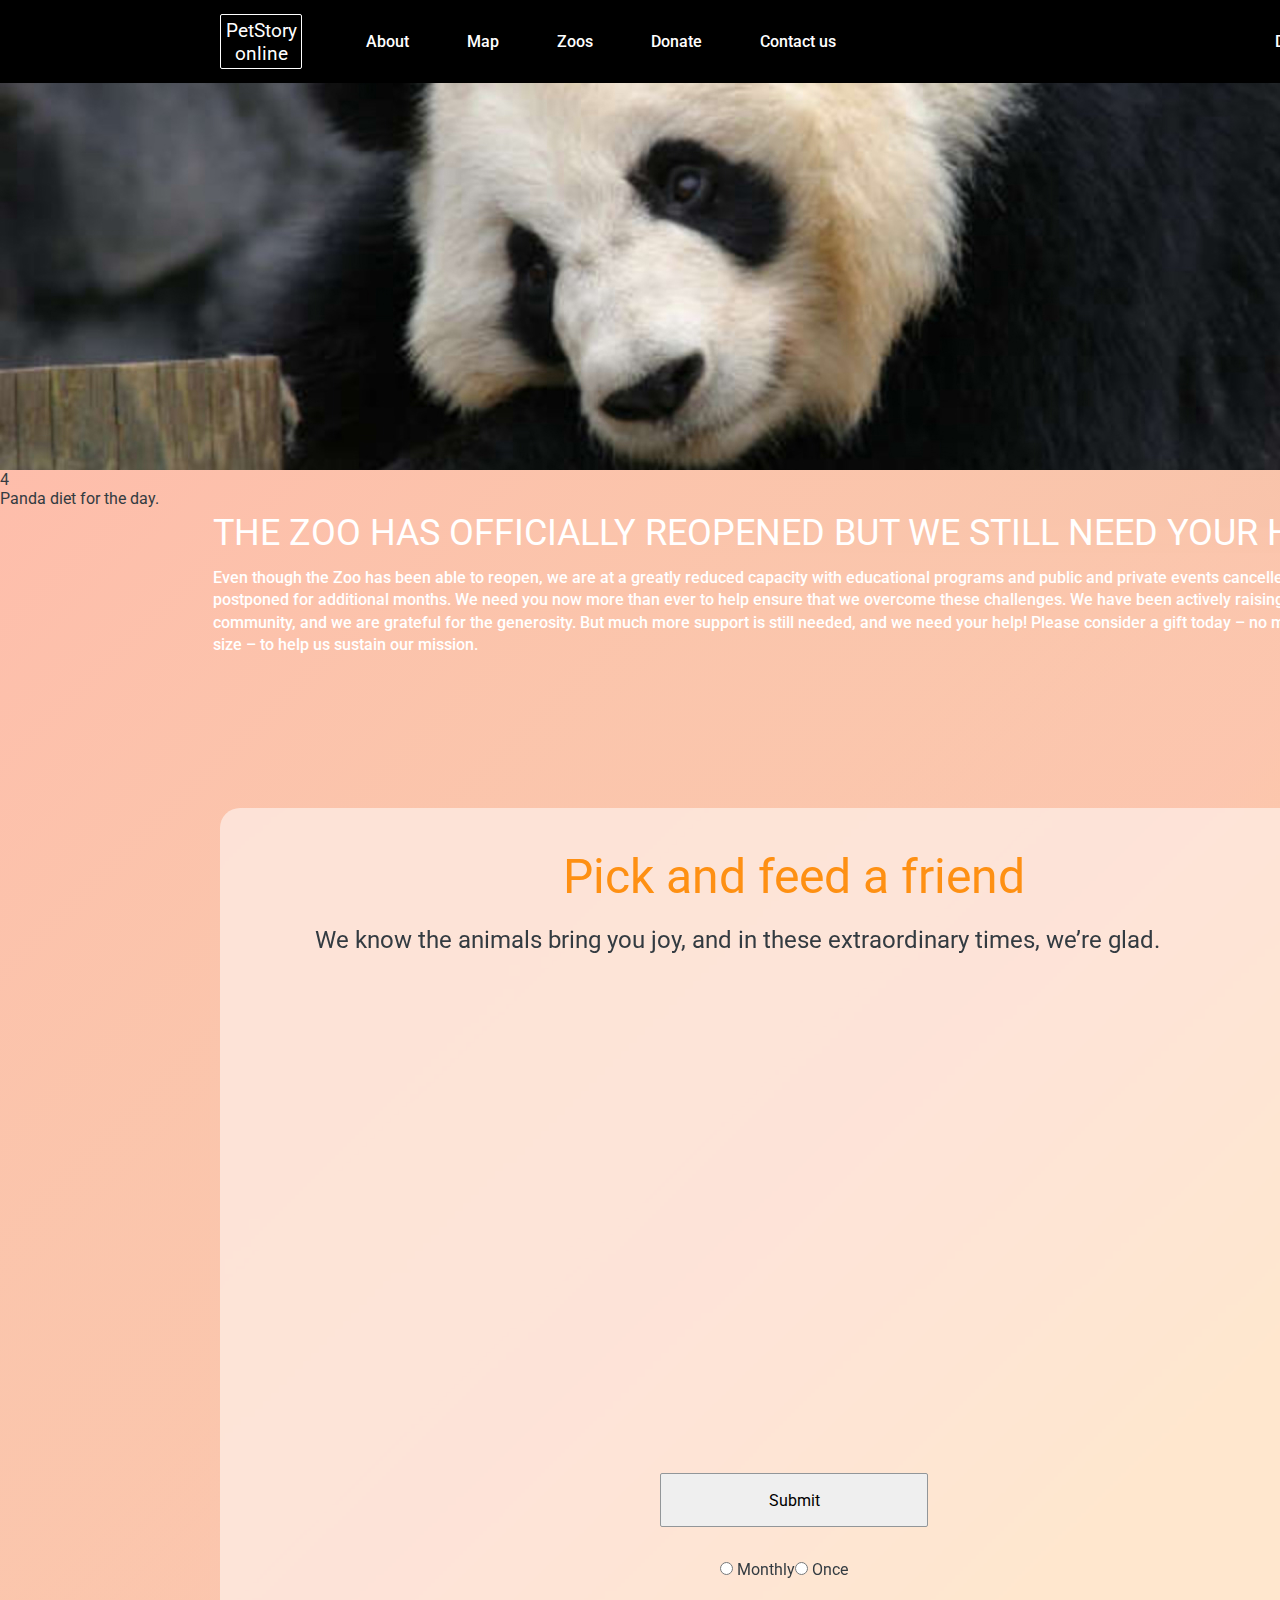
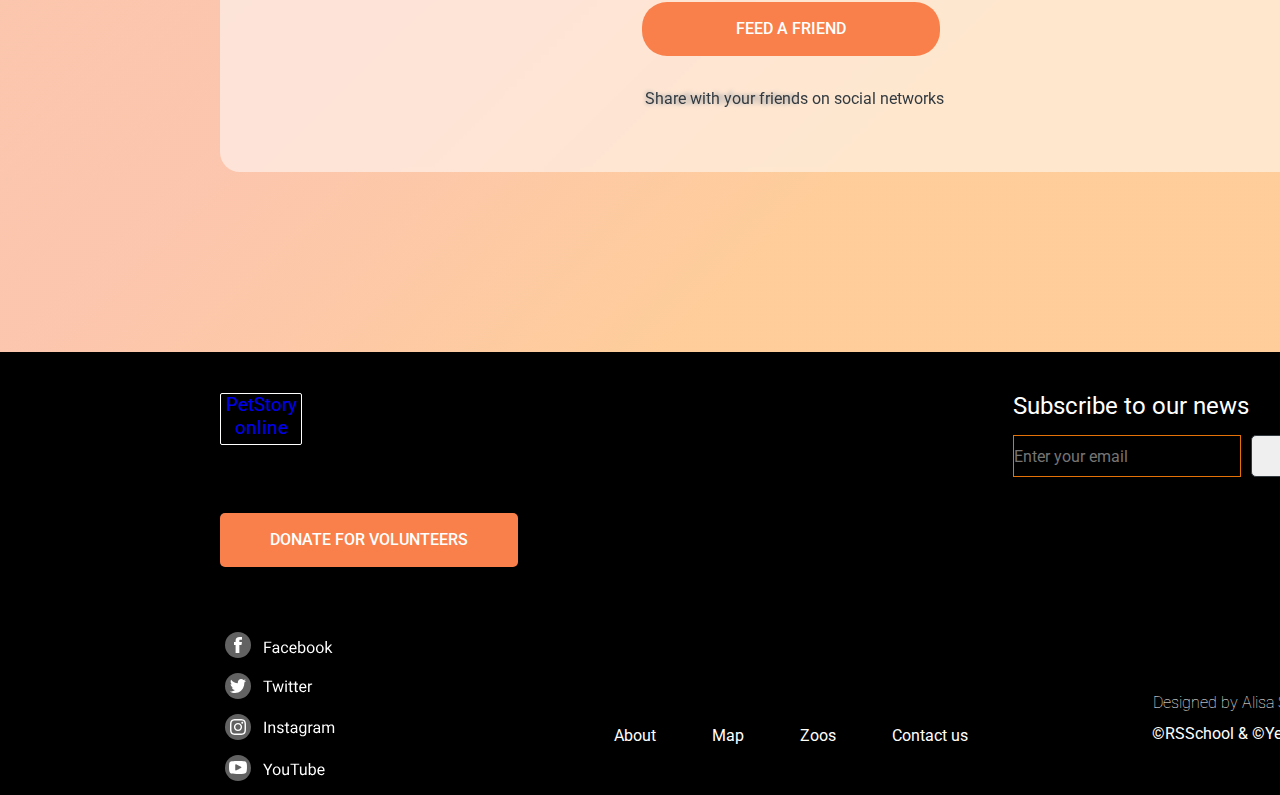
==== pages/donate/donate.html @ 0f8869c0 "initial commit" ====
<!DOCTYPE html>
<html lang="en">

<head>
  <meta charset="UTF-8">
  <meta http-equiv="X-UA-Compatible" content="IE=edge">
  <meta name="viewport" content="width=device-width, initial-scale=1.0">
  <title>Donate</title>
  <link rel="preconnect" href="https://fonts.googleapis.com">
  <link rel="preconnect" href="https://fonts.gstatic.com" crossorigin>
  <link href="https://fonts.googleapis.com/css2?family=Roboto:wght@300;400;500;700&display=swap" rel="stylesheet">
  <link rel="stylesheet" href="./donate.css">
  <script defer src="./donate.js"></script>
</head>

<body>
  <!-- Header start -->
  <header id="header-section">
    <div class="header flex container">
      <h1 class="logo">
        <a href="../main/index.html">PetStory online</a>
      </h1>
      <nav>
        <ul class="menu-header">
          <li><a href="../main/index.html" class="menu-header__link font-weight-500">About</a></li>
          <li><a href="#" class="menu-header__link font-weight-500">Map</a></li>
          <li><a href="#" class="menu-header__link font-weight-500">Zoos</a></li>
          <li><a href="../donate/donate.html" class="menu-header__link font-weight-500">Donate</a></li>
          <li><a href="#" class="menu-header__link font-weight-500">Contact us</a></li>
        </ul>
      </nav>
      <a href="https://www.figma.com/file/ypzT9idgAILaSRVRmDAJxn/online-zoo-3-weeks"
        class="designed-by font-weight-500">Designed by ©</a>
    </div>
  </header>
  <!-- Header end -->

  <!-- Panda start -->
  <section id="panda-section"></section>
  <!-- Panda end -->




  <!-- Donation start -->
    <section id="donation-page">
      <div class="help">
        <h2>THE ZOO HAS OFFICIALLY REOPENED BUT WE STILL NEED YOUR HELP!</h2>
        <p>Even though the Zoo has been able to reopen, we are at a greatly reduced capacity with educational programs and public and private events cancelled or<br> postponed for additional months. We need you now more than ever to help ensure that we overcome these challenges. We have been actively raising funds in the <br>community, and we are grateful for the generosity.  But much more support is still needed, and we need your help! Please consider a gift today – no matter what<br>size – to help us sustain our mission.</p>
      </div>
      <h3>Donation Information</h3>
      <div class="feed-friend">
        <div class="background">
        <h2>Pick and feed a friend</h2>
        <p>We know the animals bring you joy, and in these extraordinary times, we’re glad.</p>
      </div>
     

      <div class="panda-diet>">
        <h2>4</h2>
        <p>Panda diet for the day.</p>
      </div>

      <div class="amount"> 
       <input type="submit" placeholder="another amount">
       </div>

       <div class="radio-input">
        <label>
          <input type="radio" name="radio" />
          Monthly
        </label>
        <label>
          <input type="radio" name="radio" />
          Once
        </label>


       </div>
        


      



    </div>



    
    <button class="feed__button button button--round btn">feed a friend</button>

    <h3>Share with your friends on social networks</h3>
    </section>

  <!-- Donation end -->





  
  <!--footer section start-->
  <footer id="footer-section">
    <div class="footer-container">


      <!--<a href="#home" onclick="toggle()">Home</a> -->
      <!--<h1 class="logo">
        <a href="#">PetStory online</a>
      </h1> -->

      <h2 class="logo">

        <a href="../main/index.html">PetStory online</a>
       </h2>
      
      <div class="submit-form">
        <h2>Subscribe to our news</h2>
        <form>
          <input type="email" placeholder="Enter your email">
          <button type="submit">Submit</button>
        </form>
      </div>

     <!--<button class="button-square" type="submit"> donate for volunteers</button>-->

     <button class="feedback__button button button--square btn">donate for volunteers</button>
      <div class="social-links">
         <ul>
            <li><a href="#"><img src="../../assets/icons/facebook.svg"></a></li>
            <li><a href="#"><img src="../../assets/icons/twitter.svg"></a></li>
            <li><a href="#"><img src="../../assets/icons/instagram.svg"></a></li>
            <li><a href="#"><img src="../../assets/icons/youtube.svg"></a></li>
         </ul>
      </div>

      <nav class="menu">
        <ul>
          <li><a href="#">About</a></li>
          <li><a href="#">Map</a></li>
          <li><a href="#">Zoos</a></li>
          <li><a href="#">Contact us</a></li>
        </ul>
      </nav>
    </div>

    <div class="copyright">
      <h2>Designed by Alisa Samborskaya</h2>
      <p>©RSSchool & ©Yem Digital 2021</p>
    </div>



  </footer> 

  <!--footer-section end-->





</body>

</html>
---- pages/donate/donate.css ----
:root {
  /* Fonts */
  --font-family-roboto: 'Roboto', sans-serif;

  --font-size-114: 114px;
  --font-size-106: 106px;
  --font-size-48: 48px;
  --font-size-36: 36px;
  --font-size-24: 24px;
  --font-size-19: 19px;
  --font-size-16: 16px;
  --font-size-15: 15px;

  --font-weight-700: 700;
  --font-weight-500: 500;
  --font-weight-400: 400;
  --font-weight-300: 300;

  --line-height-80: 80%;
  --line-height-75: 75%;
  --line-height-120: 120%;
  --line-height-130: 130%;
  --line-height-140: 140%;

  /* Colors */
  --color-white: #ffffff;
  --color-black: #000000;
  --color-green: #4b9200;
  --color-orange-dark: #e47209;
  --color-orange: #f9804b;
  --color-yellow: #ffee2e;
  --color-red: #d31414;
  --color-frosted-glass-white: rgba(253, 253, 255, 0.52);
  --color-black-blue: #333b41;
  --color-gray: #767474;
  --color-gray-smoky: #ababab;
  --color-gray-light: #f1f3f2;
}

*,
*::before,
*::after {
  padding: 0;
  margin: 0;
  box-sizing: inherit;
  font: inherit;
}

body {
  box-sizing: border-box;
  color: var(--color-black-blue);
  font-size: var(--font-size-16);
  font-family: var(--font-family-roboto);
  font-weight: var(--font-weight-400);
}

ul,
ol {
  list-style: none;
}

a {
  text-decoration: none;
}

/* Custom classes */
.h1 {
  font-size: var(--font-size-114);
  font-weight: var(--font-weight-700);
  line-height: var(--line-height-80);
}

.h2 {
  font-size: var(--font-size-48);
  font-weight: var(--font-weight-400);
  line-height: var(--line-height-120);
}

.h3 {
  font-size: var(--font-size-36);
  font-weight: var(--font-weight-400);
  line-height: var(--line-height-130);
}

.subtitle {
  font-size: var(--font-size-24);
  font-weight: var(--font-weight-400);
  line-height: var(--line-height-120);
}

.btn {
  font-size: var(--font-size-16);
  font-weight: var(--font-weight-500);
  line-height: var(--line-height-140);
}

.small-paragraph {
  font-size: var(--font-size-15);
  font-weight: var(--font-weight-300);
  line-height: var(--line-height-120);
}

.font-weight-700 {
  font-weight: var(--font-weight-700);
}

.font-weight-500 {
  font-weight: var(--font-weight-500);
}

.font-weight-400 {
  font-weight: var(--font-weight-400);
}

.font-weight-300 {
  font-weight: var(--font-weight-300);
}

/* Componennts */
.container {
  max-width: 1160px;
  margin-inline: auto;
}

@media (max-width: 1000px) {
  .container {
    max-width: 940px;
    background: red;
  }
}

@media (max-width: 640px) {
  .container {
    max-width: 600px;
    background: gray;
  }
}

@media (max-width: 320px) {
  .container {
    max-width: 300px;
    background: yellow;
  }
}

.button {
  width: 298px;
  padding-block: 16px 16px;
  border: none;
  color: var(--color-white);
  background-color: var(--color-orange);
  text-transform: uppercase;
  cursor: pointer;
  transition: all 0.2s;
}

.button--round {
  border-radius: 25px;
}

.button--square {
  border-radius: 5px;
}

.button:hover {
  background-color: var(--color-orange-dark);
}

.button:active {
  background-color: var(--color-green);
}

.button:disabled {
  background-color: var(--color-gray);
}

/* Header */
#header-section {
  padding-block: 14px 14px;
  background-color: var(--color-black);
  width: 1600px;
}

.header.flex {
  display: flex;
  justify-content: space-between;
  align-items: center;
}

.header .logo {
  max-width: 82px;
  padding: 3.5px 4.75px;
  font-size: var(--font-size-19);
  border: 1px solid var(--color-white);
  border-radius: 2px;
  text-align: center;
}

.header .logo a {
  color: var(--color-white);
}

.menu-header {
  display: flex;
  gap: 58px;
  margin-left: -375px;
}

.menu-header__link,
.designed-by {
  display: block;
  color: var(--color-white);
  transition: all 0.2s;
}

.menu-header__link:hover,
.designed-by:hover {
  color: var(--color-orange);
}

/* Panda section */
#panda-section {
  padding-block: 86px 100px;
  background-image: url(../../assets/images/panda-bg.jpg);
  background-repeat: no-repeat;
  background-size: auto;
  background-position: 50% -180px;
  min-height: 470px;
  height: 390px;
  width: 1600px;
}

/* section donation-page */
#donation-page {
  position: absolute;
  width: 1600px;
  height: 1482px;
  left: 0px;
  right: 0px;
  top: 470px;
  background: linear-gradient(315.75deg, rgba(254, 210, 144, 0.7) 30.06%, #FEBDAB 100.95%, rgba(254, 210, 144, 0.7) 106.36%), linear-gradient(315.75deg, rgba(254, 189, 171, 0.74) 30.06%, rgba(243, 169, 248, 0.66) 50.74%, #E0D8F0 80.49%, #EAF7FE 127.9%, #EAF7FE 149.54%), linear-gradient(315.75deg, rgba(254, 189, 171, 0.74) 30.06%, rgba(243, 169, 248, 0.66) 50.74%, #E0D8F0 80.49%, #EAF7FE 127.9%, #EAF7FE 149.54%);
}


 .panda-diet h2 {
  position: absolute;
  width: 41px;
  height: 58px;
  left: 21px;
  top: 0px;
  
  font-family: 'Roboto';
  font-style: normal;
  font-weight: 500;
  font-size: 72px;
  line-height: 80%;
  
  /* identical to box height, or 58px */
  text-align: center;
  text-transform: uppercase;
  
  color: #000000;


}

.help h2 {
  position: absolute;
  height: 94px;
  left: 213px;
  top: 40px;
  font-family: 'Roboto';
  font-style: normal;
  font-weight: 400;
  font-size: 36px;
  line-height: 130%;
  color: var(--color-white);
}

.help p {
  position: absolute;
  height: 94px;
  left: 213px;
  top: 97px;
  font-family: 'Roboto';
  font-style: normal;
  font-weight: 500;
  font-size: 16px;
  line-height: 140%;
  color: var(--color-white)
}

 h3 {
  position: absolute;
  width: 341px;
  height: 47px;
  top: 231px;
  left: 213px;
  font-family: 'Roboto';
  font-style: normal;
  font-weight: 400;
  font-size: 36px;
  line-height: 130%;
  color: var(--color-orange);

}


.feed-friend .background {
  position: absolute;
  height: 964px;
  width: 1160px;
  left: 220px;
  right: 220px;
  top: 338px;
  background: rgba(255, 255, 255, 0.52);
  backdrop-filter: blur(2px);
  border-radius: 20px;
}




.feed-friend .background h2 {
  position: absolute;
  width: 463px;
  height: 58px;
  left: 343px;
  top: 40px;
  font-family: 'Roboto';
  font-style: normal;
  font-weight: 400;
  font-size: 48px;
  line-height: 120%;
  color: #FE9013;

}

.feed-friend .background p {
  position: absolute;
  width: 849px;
  height: 29px;
  left: 93px;
  top: 118px;

/* subtitle */
font-family: 'Roboto';
font-style: normal;
font-weight: 400;
font-size: 24px;
line-height: 120%;
text-align: center;

/* identical to box height, or 29px */

color: #333B41;
}

 .feed-friend.panda-diet p {
  position: absolute;
width: 159px;
height: 22px;
left: 215px;
top: 341px;

/* body */
font-family: 'Roboto';
font-style: normal;
font-weight: 400;
font-size: 16px;
line-height: 140%;

/* or 22px */
text-align: center;
}

.feed-friend .amount input {
   position: absolute;
   top: 1003px;
   left: 660px;
   right: 0%;
   border: 1px solid #929699;
   border-radius: 2px;
   width: 268px;
   height: 54px;
}


.feed-friend .radio-input {
  display: flex;
  flex-direction: row;
  padding-top: 300px;
  justify-content: center;
  position: absolute;
  left: 720px;
  top: 790px;




}


 .feed__button {
  position: absolute;
  left: 642px;
  top: 1132px;
}

h3 {

  position: absolute;
width: 301px;
height: 22px;
left: 645px;
top: 1218.02px;

/* body */
font-family: 'Roboto';
font-style: normal;
font-weight: 400;
font-size: 16px;
line-height: 140%;

/* or 22px */

color: #333B41;

}




/* footer section */
 #footer-section {
    position: relative;
    height: 443px;
    left: 0px;
    right: 0px;
    top: 1399px;
    background-color: var(--color-black);
    width: 1600px;
 }

footer .logo {
    box-sizing: border-box;
    position: absolute;
    left: 220px;
    top: 41px;
    font-family: 'Roboto';
    font-style: normal;
    font-weight: 400;
    font-size: 19.0145px;
    line-height: 120%;
    text-align: center;
    color: var(--color-white);
    width: 82px;
    height: 52px;
    left: 220px;
    top: 41px;
    border: 0.5px solid var(--color-white);
    border-radius: 2px;
}


.submit-form h2 {
   position: absolute;
   width: 237px;
   height: 29px;
   right: 350px;
   top: 40px;
   font-family: 'Roboto';
   font-style: normal;
   font-weight: 400;
   font-size: 24px;
   line-height: 120%;
   color: var(--color-white);
}

.submit-form input {
  position: absolute;
  width: 228px;
  height: 42px;
  right: 359px;
  top: 83px;
  background-color: var(--color-black);
  border: 1px solid var(--color-orange-dark);
  color: #BDBDBD;
}

.submit-form input placeholder {
  width: 211px;
  height: 22px;
  font-family: 'Roboto';
  font-style: normal;
  font-weight: 400;
  font-size: 16px;
  line-height: 140%;
  
}

.submit-form button {
  position: absolute;
  width: 129px;
  height: 42px;
  right: 220px;
  top: 83px;
  border: 1px solid #333B41;
  border-radius: 5px;
}

footer .feedback__button  {
  position: absolute;
  left: 220px;
  top: 161px;
  border-radius: 5px;
}

 .social-links {
  position: absolute;
  top: 280px;
  left: 224.75px;
  color: var(--color-white);
}

.social-links ul {
  display: flex;
  flex-direction: column;
  gap: 11px;
  list-style-image:;
  bottom: 210px;

}

.social-links ul a {
  color: var(--color-white);
  text-decoration: none;
}

.menu {
  text-align: center;
}

.menu ul {
  display: flex;
  justify-content: space-around;
  padding-left: 614px;
  gap: 56px;
  align-items: center;
  position: absolute;
  bottom: 40px;
  float: left;
  bottom: 50px;
}

.menu ul a {
  color: var(--color-white);
}



footer .copyright h2 {
  position: absolute;
  height: 21px;
  right: 228px;
  bottom: 81px;
  font-family: 'Roboto';
  font-style: normal;
  font-weight: 100;
  font-size: 16px;
  line-height: 130%;
  color: var(--color-white)
}

footer .copyright p {
  position: absolute;
  height: 21px;
  left: 1152px;
  bottom: 50px;
  font-family: 'Roboto';
  font-style: normal;
  line-height: 130%;
  color: #FFFFFF;
}
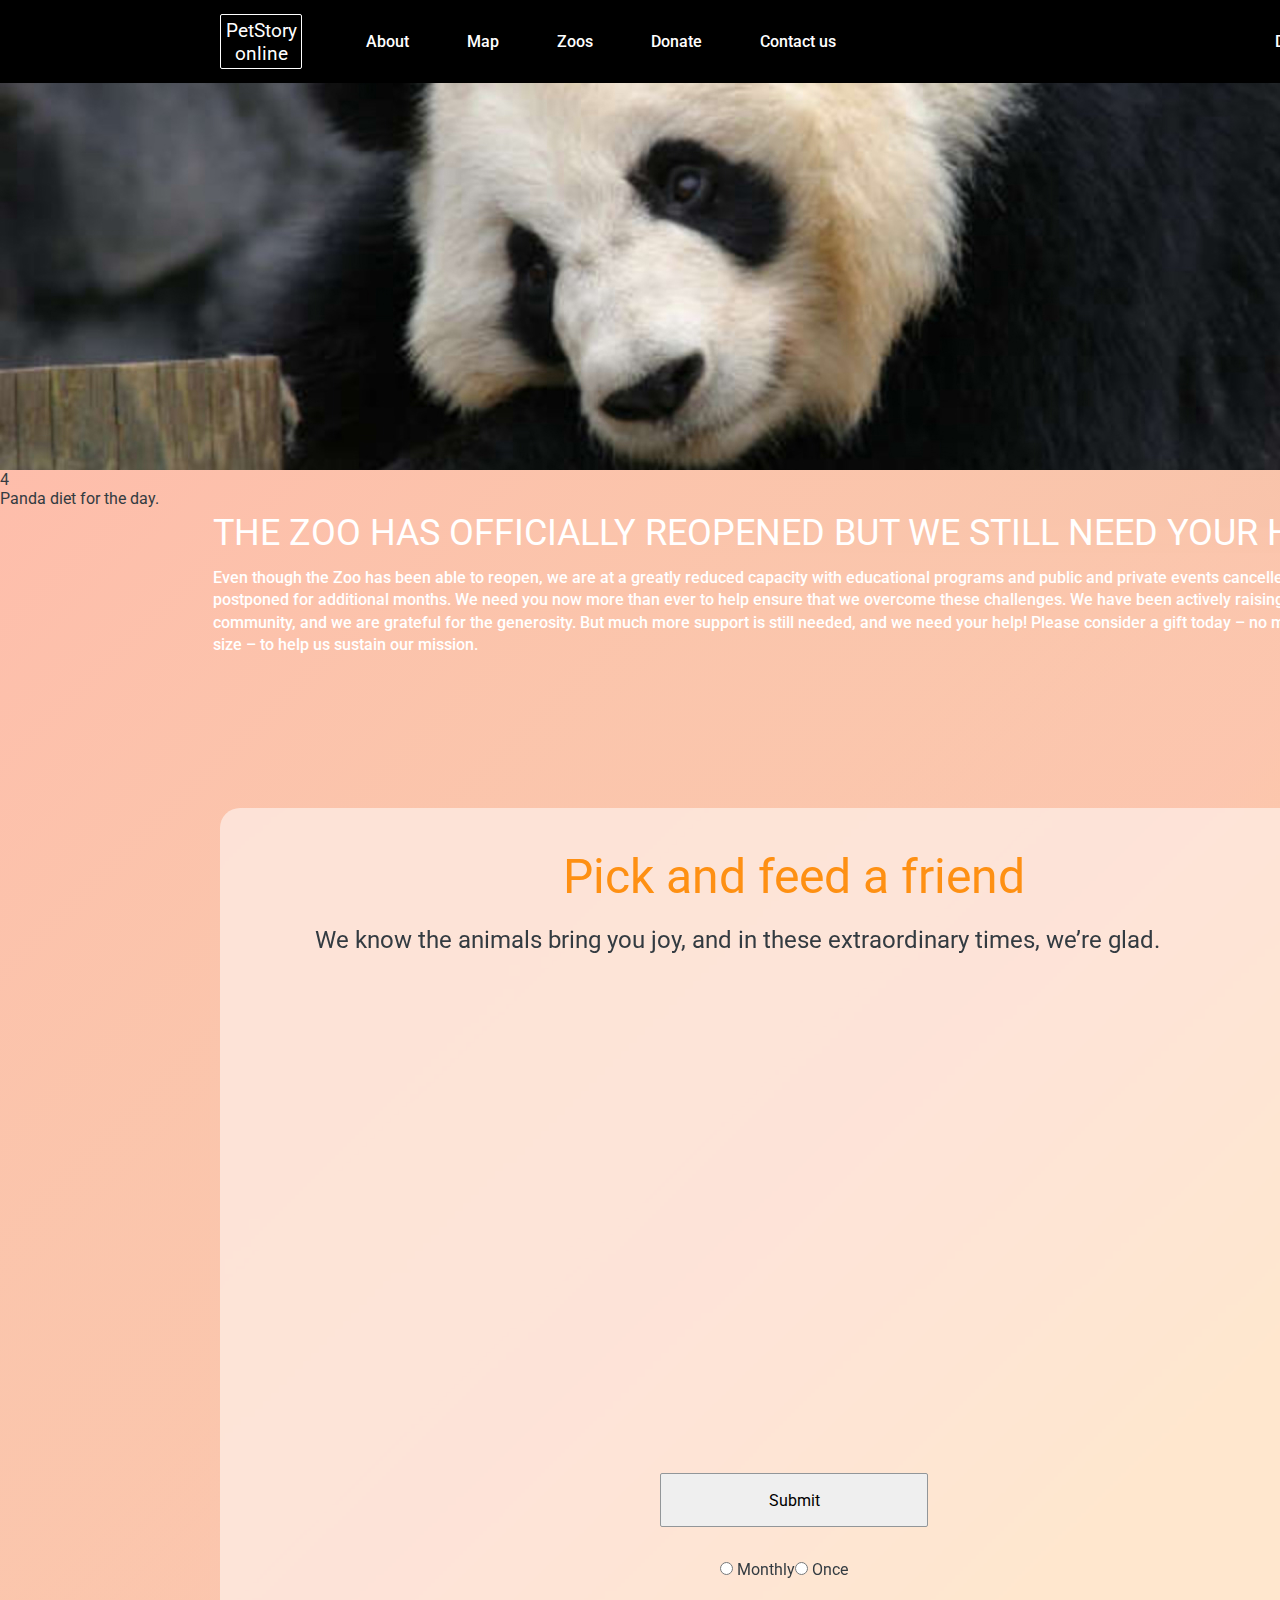
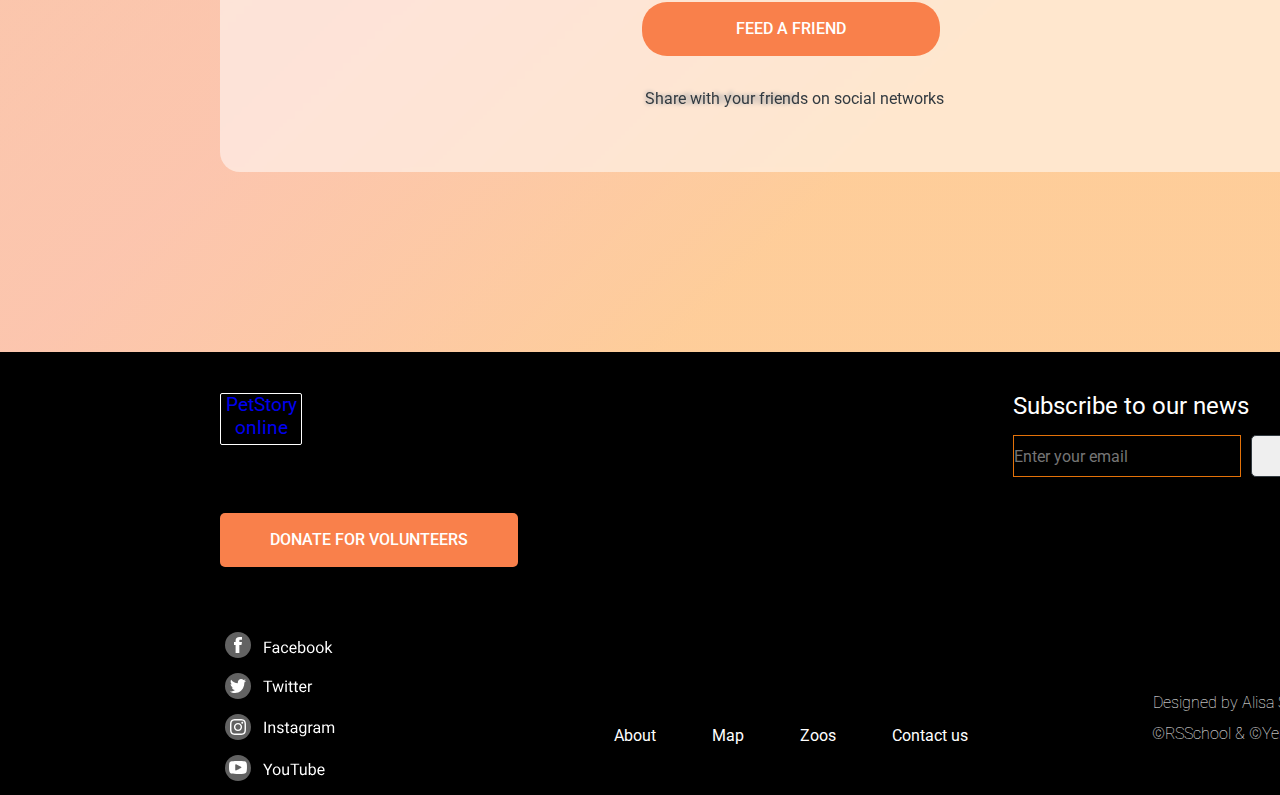
==== commit a9ada7d6: "refactoring css" ====
--- a/pages/donate/donate.html
+++ b/pages/donate/donate.html
@@ -54,7 +54,6 @@
         <h2>Pick and feed a friend</h2>
         <p>We know the animals bring you joy, and in these extraordinary times, we’re glad.</p>
       </div>
-     
 
       <div class="panda-diet>">
         <h2>4</h2>
@@ -74,48 +73,23 @@
           <input type="radio" name="radio" />
           Once
         </label>
-
-
        </div>
-        
-
-
-      
-
-
-
     </div>
 
-
-
-    
     <button class="feed__button button button--round btn">feed a friend</button>
-
     <h3>Share with your friends on social networks</h3>
     </section>
 
   <!-- Donation end -->
-
-
-
-
 
   
   <!--footer section start-->
   <footer id="footer-section">
     <div class="footer-container">
 
-
-      <!--<a href="#home" onclick="toggle()">Home</a> -->
-      <!--<h1 class="logo">
-        <a href="#">PetStory online</a>
-      </h1> -->
-
       <h2 class="logo">
-
         <a href="../main/index.html">PetStory online</a>
        </h2>
-      
       <div class="submit-form">
         <h2>Subscribe to our news</h2>
         <form>
@@ -123,8 +97,6 @@
           <button type="submit">Submit</button>
         </form>
       </div>
-
-     <!--<button class="button-square" type="submit"> donate for volunteers</button>-->
 
      <button class="feedback__button button button--square btn">donate for volunteers</button>
       <div class="social-links">
@@ -150,11 +122,7 @@
       <h2>Designed by Alisa Samborskaya</h2>
       <p>©RSSchool & ©Yem Digital 2021</p>
     </div>
-
-
-
   </footer> 
-
   <!--footer-section end-->
 
 
--- a/pages/donate/donate.css
+++ b/pages/donate/donate.css
@@ -248,33 +248,32 @@
   height: 58px;
   left: 21px;
   top: 0px;
-  
   font-family: 'Roboto';
   font-style: normal;
   font-weight: 500;
   font-size: 72px;
   line-height: 80%;
-  
-  /* identical to box height, or 58px */
   text-align: center;
   text-transform: uppercase;
-  
   color: #000000;
-
-
-}
-
+}
+
+
+.help {
+  color: var(--color-white);
+  font-family: 'Roboto';
+
+}
 .help h2 {
   position: absolute;
   height: 94px;
   left: 213px;
   top: 40px;
-  font-family: 'Roboto';
   font-style: normal;
   font-weight: 400;
   font-size: 36px;
   line-height: 130%;
-  color: var(--color-white);
+  
 }
 
 .help p {
@@ -282,12 +281,10 @@
   height: 94px;
   left: 213px;
   top: 97px;
-  font-family: 'Roboto';
   font-style: normal;
   font-weight: 500;
   font-size: 16px;
   line-height: 140%;
-  color: var(--color-white)
 }
 
  h3 {
@@ -305,6 +302,11 @@
 
 }
 
+.feed-friend {
+  font-family: 'Roboto';
+  font-style: normal;
+  font-weight: 400; 
+}
 
 .feed-friend .background {
   position: absolute;
@@ -318,22 +320,15 @@
   border-radius: 20px;
 }
 
-
-
-
 .feed-friend .background h2 {
   position: absolute;
   width: 463px;
   height: 58px;
   left: 343px;
   top: 40px;
-  font-family: 'Roboto';
-  font-style: normal;
-  font-weight: 400;
   font-size: 48px;
   line-height: 120%;
   color: #FE9013;
-
 }
 
 .feed-friend .background p {
@@ -342,36 +337,21 @@
   height: 29px;
   left: 93px;
   top: 118px;
-
-/* subtitle */
-font-family: 'Roboto';
-font-style: normal;
-font-weight: 400;
-font-size: 24px;
-line-height: 120%;
-text-align: center;
-
-/* identical to box height, or 29px */
-
-color: #333B41;
-}
-
- .feed-friend.panda-diet p {
-  position: absolute;
-width: 159px;
-height: 22px;
-left: 215px;
-top: 341px;
-
-/* body */
-font-family: 'Roboto';
-font-style: normal;
-font-weight: 400;
-font-size: 16px;
-line-height: 140%;
-
-/* or 22px */
-text-align: center;
+  font-size: 24px;
+  line-height: 120%;
+  text-align: center;
+  color: #333B41;
+}
+
+ .feed-friend .panda-diet p {
+  position: absolute;
+  width: 159px;
+  height: 22px;
+  left: 215px;
+  top: 341px;
+  font-size: 16px;
+  line-height: 140%;
+  text-align: center;
 }
 
 .feed-friend .amount input {
@@ -394,41 +374,28 @@
   position: absolute;
   left: 720px;
   top: 790px;
-
-
-
-
-}
-
-
- .feed__button {
+}
+
+
+.feed__button {
   position: absolute;
   left: 642px;
   top: 1132px;
 }
 
 h3 {
-
-  position: absolute;
-width: 301px;
-height: 22px;
-left: 645px;
-top: 1218.02px;
-
-/* body */
-font-family: 'Roboto';
-font-style: normal;
-font-weight: 400;
-font-size: 16px;
-line-height: 140%;
-
-/* or 22px */
-
-color: #333B41;
-
-}
-
-
+  position: absolute;
+  width: 301px;
+  height: 22px;
+  left: 645px;
+  top: 1218.02px;
+  font-family: 'Roboto';
+  font-style: normal;
+  font-weight: 400;
+  font-size: 16px;
+  line-height: 140%;
+  color: #333B41;
+}
 
 
 /* footer section */
@@ -496,7 +463,6 @@
   font-weight: 400;
   font-size: 16px;
   line-height: 140%;
-  
 }
 
 .submit-form button {
@@ -527,9 +493,8 @@
   display: flex;
   flex-direction: column;
   gap: 11px;
-  list-style-image:;
+  list-style-type: none;
   bottom: 210px;
-
 }
 
 .social-links ul a {
@@ -558,12 +523,7 @@
 }
 
 
-
-footer .copyright h2 {
-  position: absolute;
-  height: 21px;
-  right: 228px;
-  bottom: 81px;
+footer .copyright {
   font-family: 'Roboto';
   font-style: normal;
   font-weight: 100;
@@ -572,13 +532,17 @@
   color: var(--color-white)
 }
 
+
+footer .copyright h2 {
+  position: absolute;
+  height: 21px;
+  right: 228px;
+  bottom: 81px;
+}
+
 footer .copyright p {
   position: absolute;
   height: 21px;
   left: 1152px;
   bottom: 50px;
-  font-family: 'Roboto';
-  font-style: normal;
-  line-height: 130%;
-  color: #FFFFFF;
 }